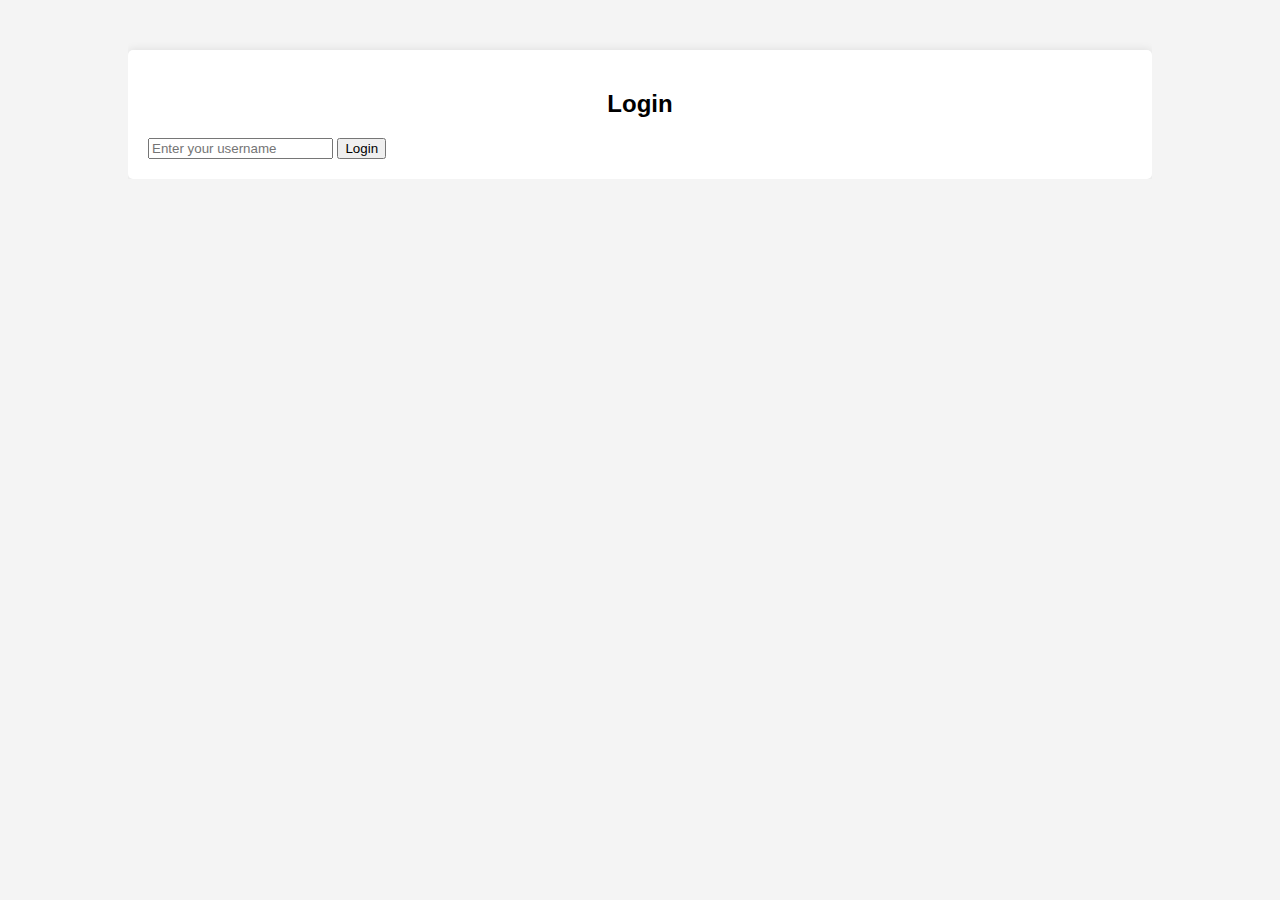
==== index.html @ 0c305910 "init commit 	new file:   .gitignore 	new file:   CMakeLists.txt 	new file:   app.js 	new file:   ind" ====
<!DOCTYPE html>
<html lang="en">
<head>
    <meta charset="UTF-8">
    <meta name="viewport" content="width=device-width, initial-scale=1.0">
    <title>Secure Chat App</title>
    <link rel="stylesheet" href="styles.css">
</head>
<body>
    <div class="container">
        <div id="errorBox" class="error-box"></div>
        <div class="login" id="login">
            <h2>Login</h2>
            <input type="text" id="username" placeholder="Enter your username">
            <button onclick="login()">Login</button>
        </div>        
        <div class="chat" id="chat" style="display: none;">
            <div class="users">
                <h3>Online Users</h3>
                <ul id="userList"></ul>
            </div>
            <div class="messages">
                <div id="chatWindow"></div>
                <input type="text" id="messageInput" placeholder="Type a message">
                <button onclick="sendMessage()">Send</button>
            </div>
        </div>
    </div>
    <script src="app.js"></script>
</body>
</html>
---- styles.css ----
body {
    font-family: Arial, sans-serif;
    background-color: #f4f4f4;
    margin: 0;
    padding: 0;
}
.container {
    width: 80%;
    margin: auto;
    overflow: hidden;
}
.login, .chat {
    background: #fff;
    padding: 20px;
    border-radius: 5px;
    margin-top: 50px;
    box-shadow: 0 0 10px rgba(0, 0, 0, 0.1);
}
.login h2, .chat h3 {
    text-align: center;
}
.users {
    float: left;
    width: 30%;
    border-right: 1px solid #ccc;
}
.messages {
    float: right;
    width: 70%;
}
#chatWindow {
    height: 300px;
    border: 1px solid #ccc;
    margin-bottom: 10px;
    overflow-y: scroll;
    padding: 10px;
}
#userList {
    list-style: none;
    padding: 0;
}
#userList li {
    padding: 5px;
    border-bottom: 1px solid #ccc;
    cursor: pointer;
}
#userList li:hover {
    background: #f4f4f4;
}
.error-box {
    text-align: center;
    color: #f00;
    font-size: 25px;
    margin-top: 30px;
    display: none;
    font-weight: bold;
}
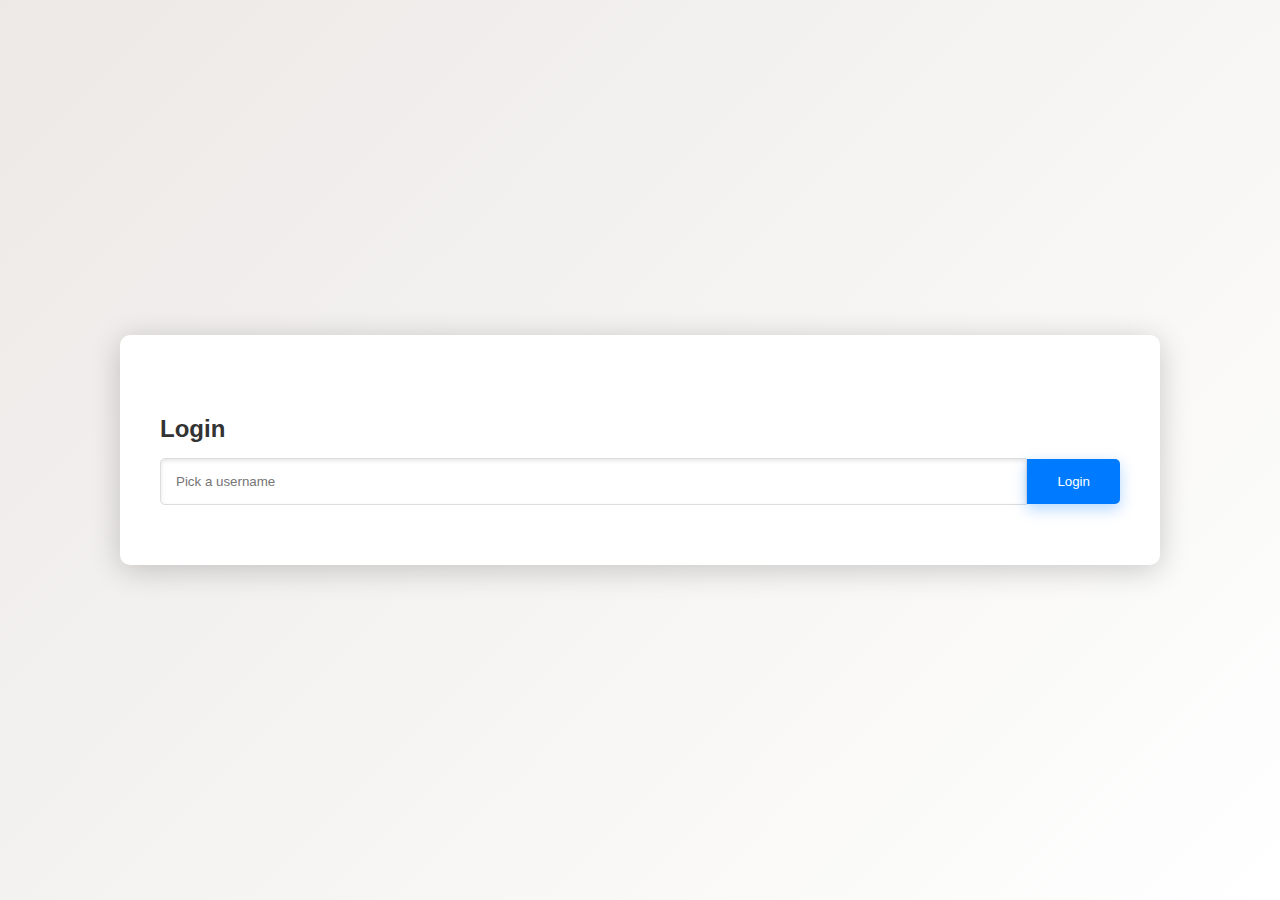
==== commit 1d35263a: "Changed site style" ====
--- a/index.html
+++ b/index.html
@@ -3,26 +3,31 @@
 <head>
     <meta charset="UTF-8">
     <meta name="viewport" content="width=device-width, initial-scale=1.0">
-    <title>Secure Chat App</title>
+    <title>Encrypted Chat</title>
     <link rel="stylesheet" href="styles.css">
+    <link rel="icon" href="favicon.ico" type="image/x-icon">
 </head>
 <body>
     <div class="container">
-        <div id="errorBox" class="error-box"></div>
         <div class="login" id="login">
+            <div id="errorBox" class="error-box"></div>
             <h2>Login</h2>
-            <input type="text" id="username" placeholder="Enter your username">
-            <button onclick="login()">Login</button>
+            <div class="input-group">
+                <input type="text" id="username" placeholder="Pick a username">
+                <button class="btn" onclick="login()">Login</button>
+            </div>
         </div>        
-        <div class="chat" id="chat" style="display: none;">
+        <div class="chat" id="chat">
             <div class="users">
                 <h3>Online Users</h3>
                 <ul id="userList"></ul>
             </div>
             <div class="messages">
                 <div id="chatWindow"></div>
-                <input type="text" id="messageInput" placeholder="Type a message">
-                <button onclick="sendMessage()">Send</button>
+                <div class="input-group">
+                    <input type="text" id="messageInput" placeholder="Type a message">
+                    <button class="btn" onclick="sendMessage()">Send</button>
+                </div>
             </div>
         </div>
     </div>
--- a/styles.css
+++ b/styles.css
@@ -1,57 +1,163 @@
+/* Global styles */
 body {
-    font-family: Arial, sans-serif;
-    background-color: #f4f4f4;
+    font-family: 'Segoe UI', Tahoma, Geneva, Verdana, sans-serif;
+    background: linear-gradient(135deg, #ece9e6, #ffffff);
     margin: 0;
     padding: 0;
+    display: flex;
+    justify-content: center;
+    align-items: center;
+    height: 100vh;
 }
+
 .container {
-    width: 80%;
+    width: 90%;
+    max-width: 1000px;
     margin: auto;
-    overflow: hidden;
+    padding: 20px;
+    background: #ffffff;
+    border-radius: 10px;
+    box-shadow: 0 5px 30px rgba(0, 0, 0, 0.2);
 }
-.login, .chat {
-    background: #fff;
+
+/* Error box */
+.error-box {
+    text-align: center;
+    color: #f00;
+    font-size: 18px;
+    display: none;
+    font-weight: bold;
+}
+
+/* Login form */
+.login {
+    display: flex;
+    flex-direction: column;
+    align-items: flex-start;
+    justify-content: center;
+    padding: 40px 20px;
+}
+
+.login h2 {
+    margin-bottom: 15px;
+    color: #333;
+    font-size: 24px;
+}
+
+.login .input-group {
+    display: flex;
+    align-items: center;
+    width: 100%;
+}
+
+.login input {
+    width: 100%;
+    padding: 15px;
+    border: 1px solid #ddd;
+    border-radius: 1px;
+    box-shadow: inset 0 2px 4px rgba(0, 0, 0, 0.1);
+    transition: border-color 0.3s;
+}
+
+.login input:focus {
+    border-color: #007bff;
+}
+
+.btn {
+    background-color: #007bff;
+    color: #fff;
+    border: none;
+    padding: 15px 30px;
+    border-radius: 5px;
+    cursor: pointer;
+    transition: background-color 0.3s, transform 0.3s;
+    box-shadow: 0 5px 15px rgba(0, 123, 255, 0.3);
+}
+
+.btn:hover {
+    background-color: #0056b3;
+    transform: translateY(-2px);
+}
+
+.btn:active {
+    background-color: #004085;
+    transform: translateY(0px);
+}
+
+/* Chat container */
+.chat {
+    margin-top: 20px;
+    width: 100%;
+    display: none;
+    grid-template-columns: 1fr 3fr;
+}
+
+.users, .messages {
+    background: #f9f9f9;
+    border-radius: 10px;
+    box-shadow: inset 0 2px 4px rgba(0, 0, 0, 0.1);
     padding: 20px;
-    border-radius: 5px;
-    margin-top: 50px;
-    box-shadow: 0 0 10px rgba(0, 0, 0, 0.1);
+    margin: 10px;
+    box-sizing: border-box;
 }
-.login h2, .chat h3 {
-    text-align: center;
+
+.users {
+    padding-right: 20px;
+    border-right: 1px solid #ddd;
 }
-.users {
-    float: left;
-    width: 30%;
-    border-right: 1px solid #ccc;
+
+.users h3 {
+    margin-bottom: 20px;
+    color: #333;
 }
-.messages {
-    float: right;
-    width: 70%;
-}
-#chatWindow {
-    height: 300px;
-    border: 1px solid #ccc;
-    margin-bottom: 10px;
-    overflow-y: scroll;
-    padding: 10px;
-}
+
 #userList {
     list-style: none;
     padding: 0;
 }
+
 #userList li {
-    padding: 5px;
-    border-bottom: 1px solid #ccc;
+    padding: 10px;
+    margin-bottom: 10px;
+    background: #fff;
+    border-radius: 5px;
     cursor: pointer;
+    transition: background-color 0.3s;
 }
+
 #userList li:hover {
-    background: #f4f4f4;
+    background: #f0f0f0;
 }
-.error-box {
-    text-align: center;
-    color: #f00;
-    font-size: 25px;
-    margin-top: 30px;
-    display: none;
-    font-weight: bold;
+
+.messages {
+    flex: 1;
+    padding-left: 20px;
 }
+
+#chatWindow {
+    height: 300px;
+    border: 1px solid #ddd;
+    margin-bottom: 20px;
+    overflow-y: scroll;
+    padding: 20px;
+    background: #fafafa;
+    border-radius: 5px;
+    box-shadow: inset 0 2px 4px rgba(0, 0, 0, 0.1);
+}
+
+.input-group {
+    display: flex;
+    align-items: center;
+}
+
+.input-group input {
+    flex: 1;
+    padding: 15px;
+    border: 1px solid #ddd;
+    border-radius: 5px 0 0 5px;
+    box-shadow: inset 0 2px 4px rgba(0, 0, 0, 0.1);
+}
+
+.input-group .btn {
+    border-radius: 0 5px 5px 0;
+}
